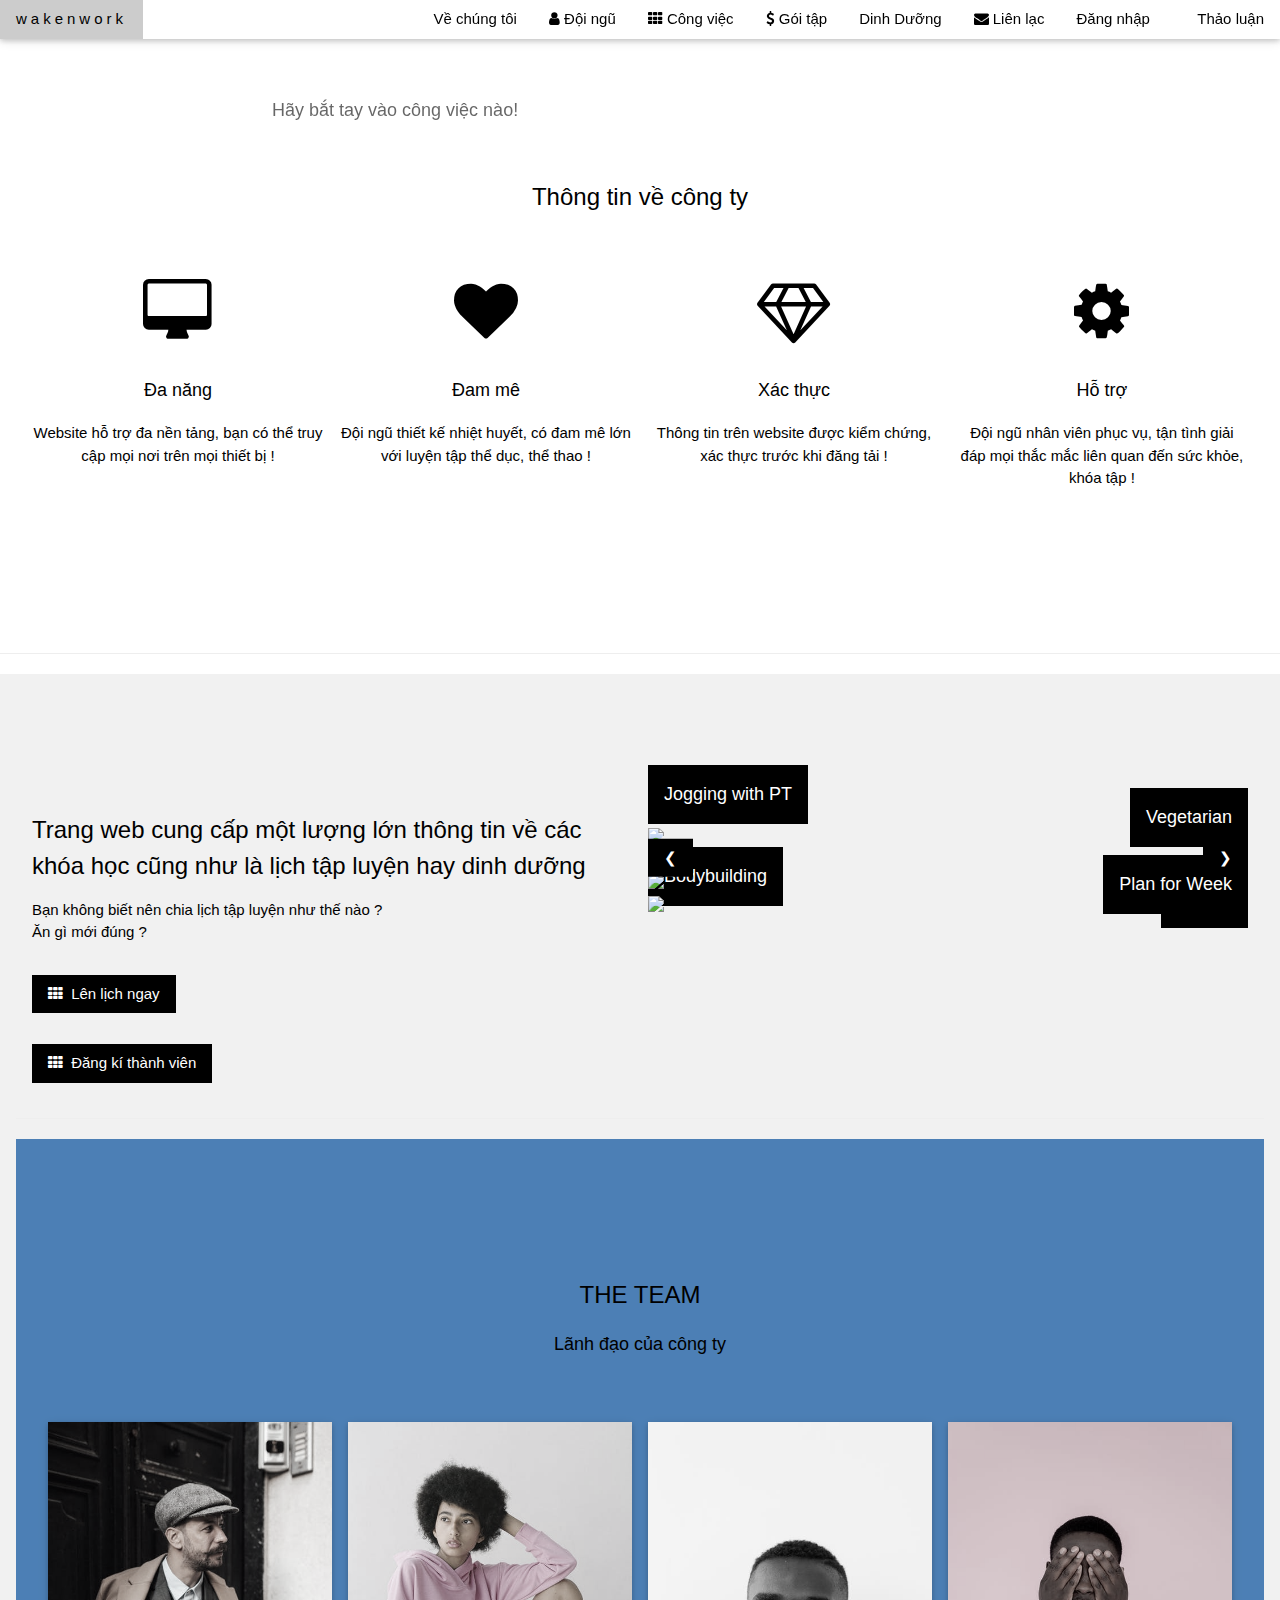
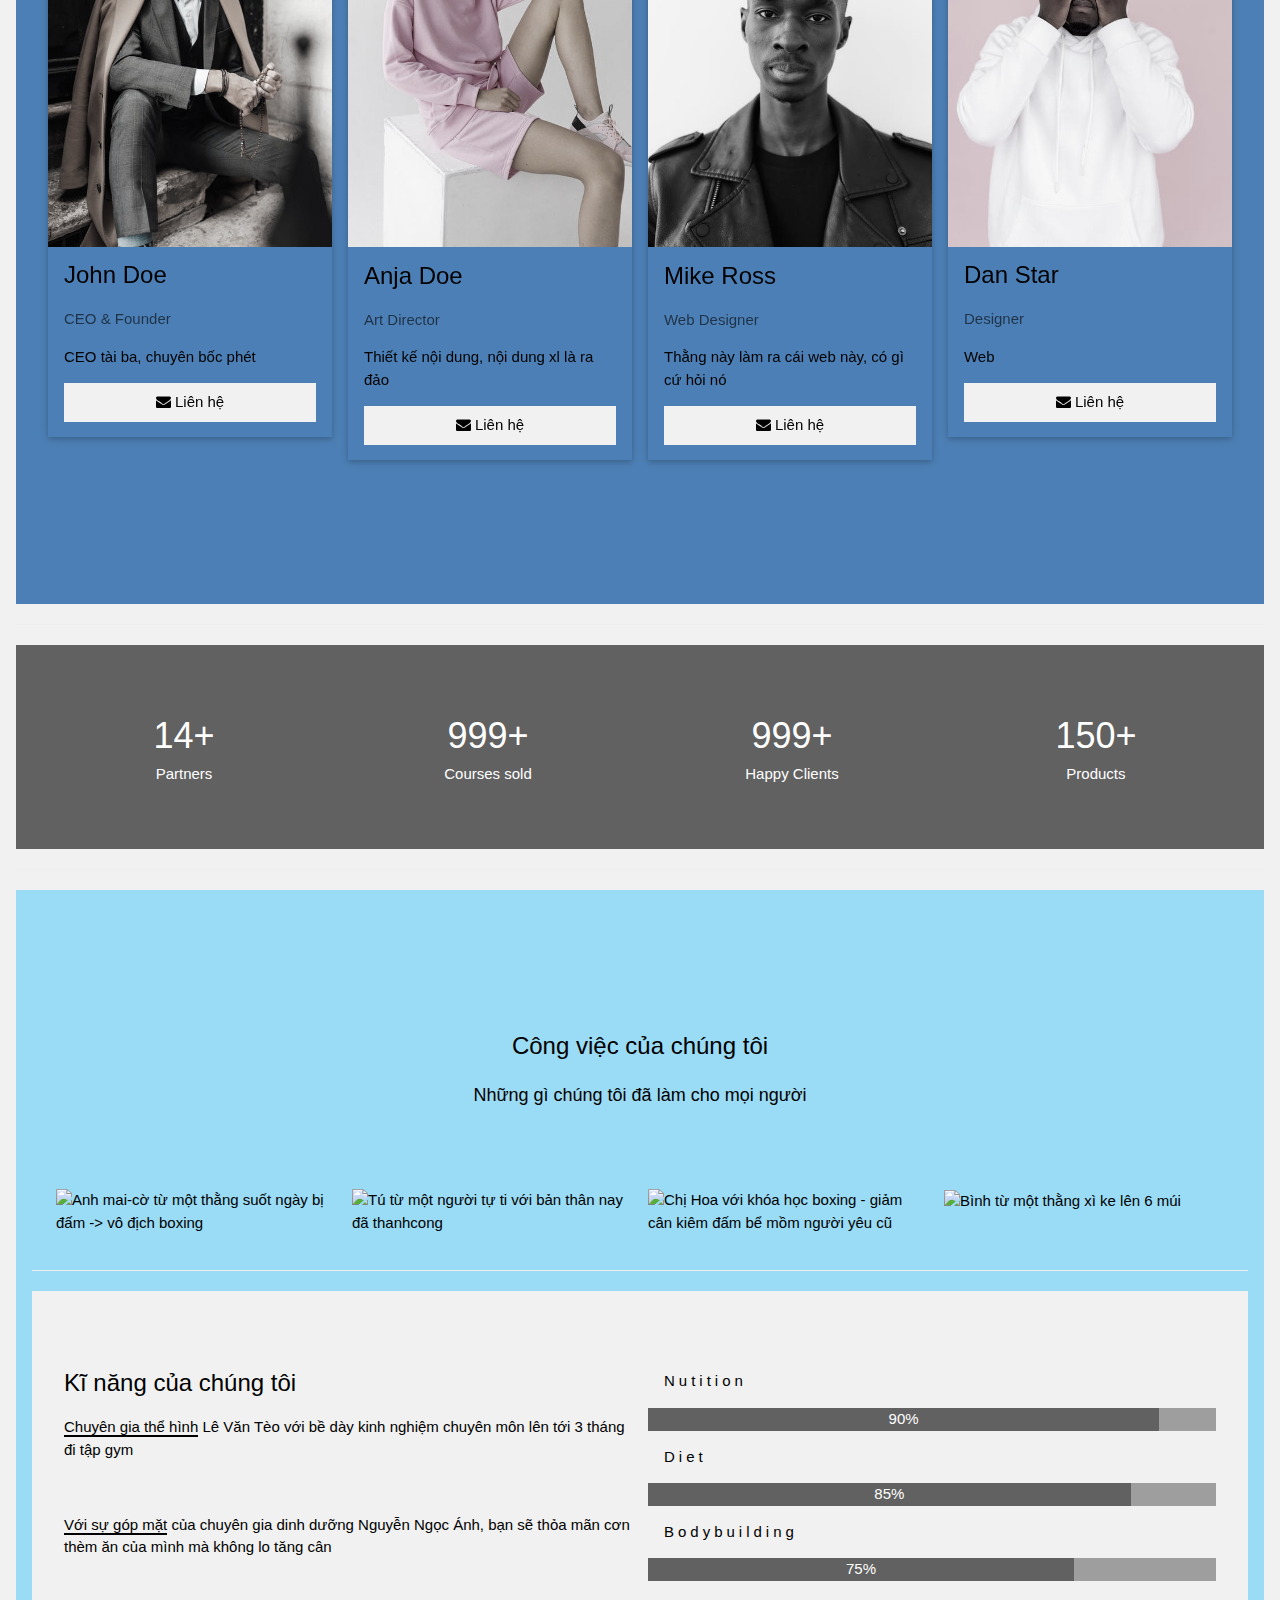
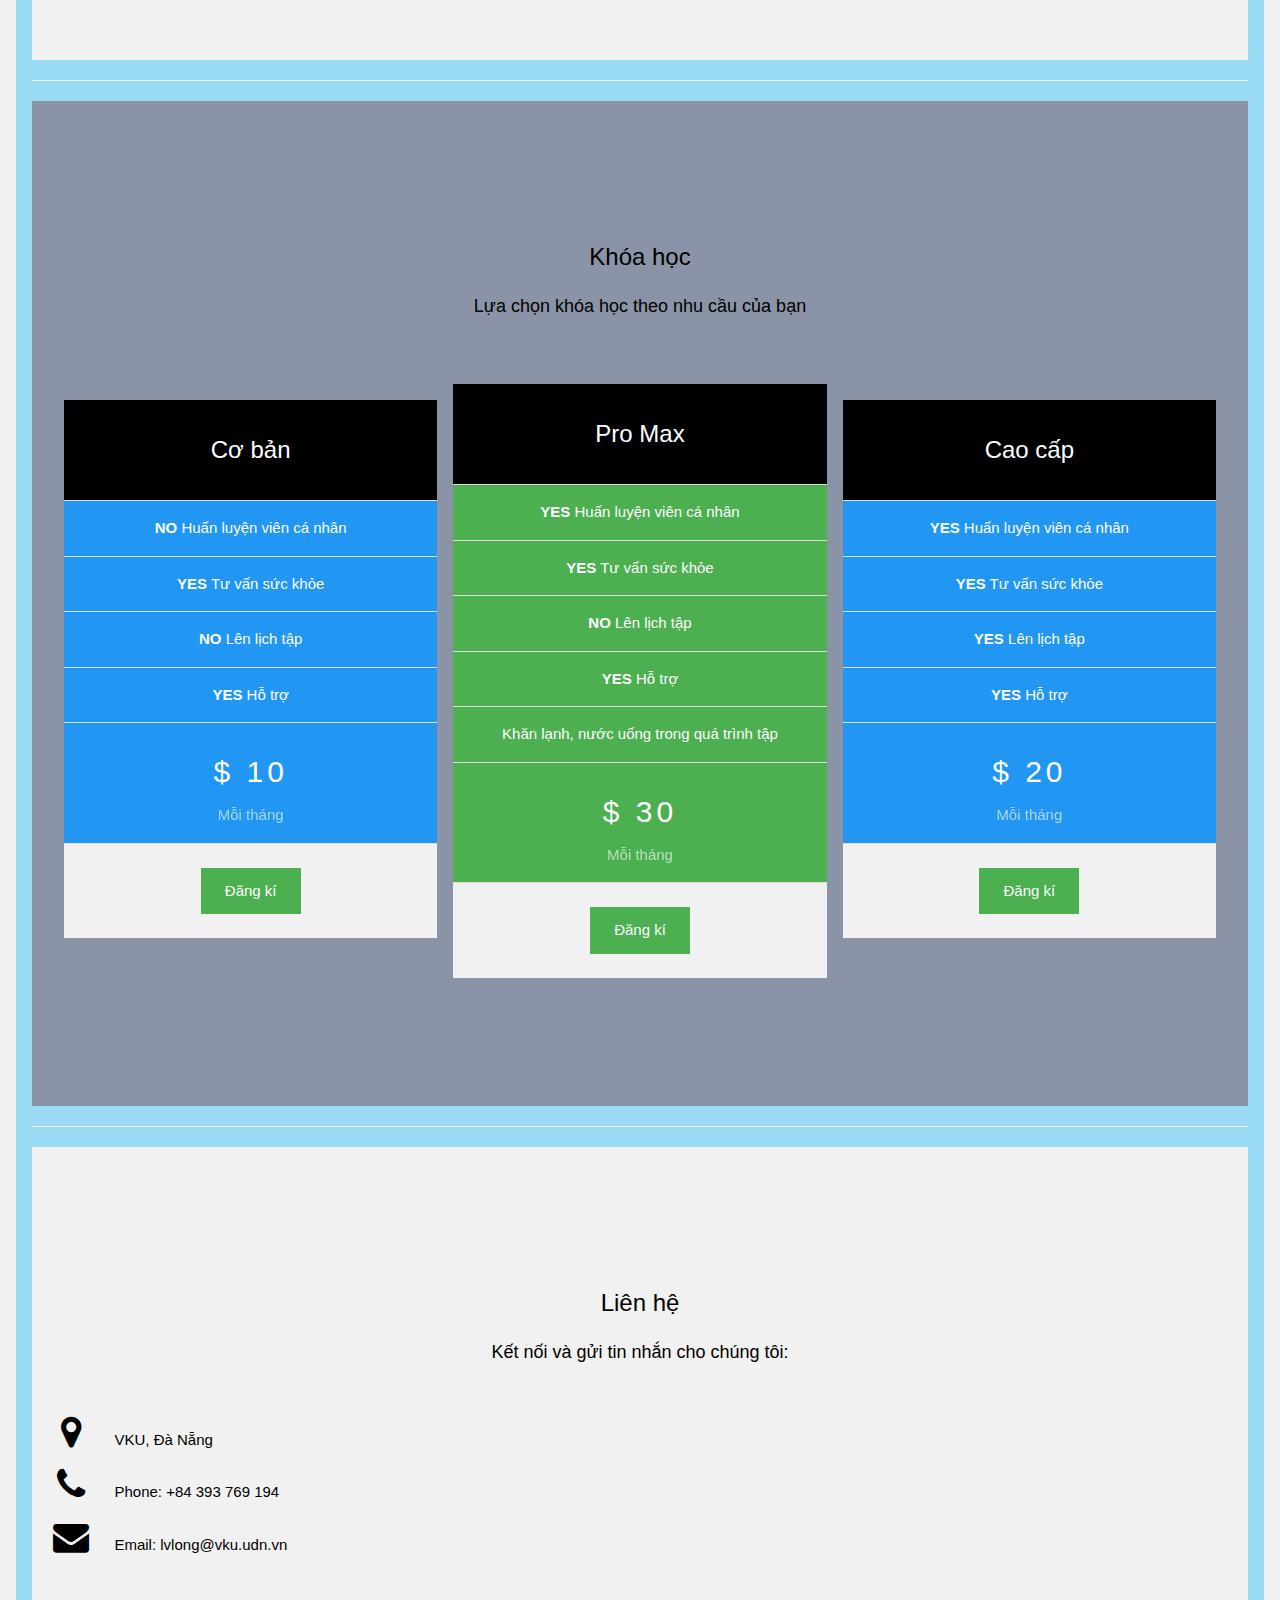
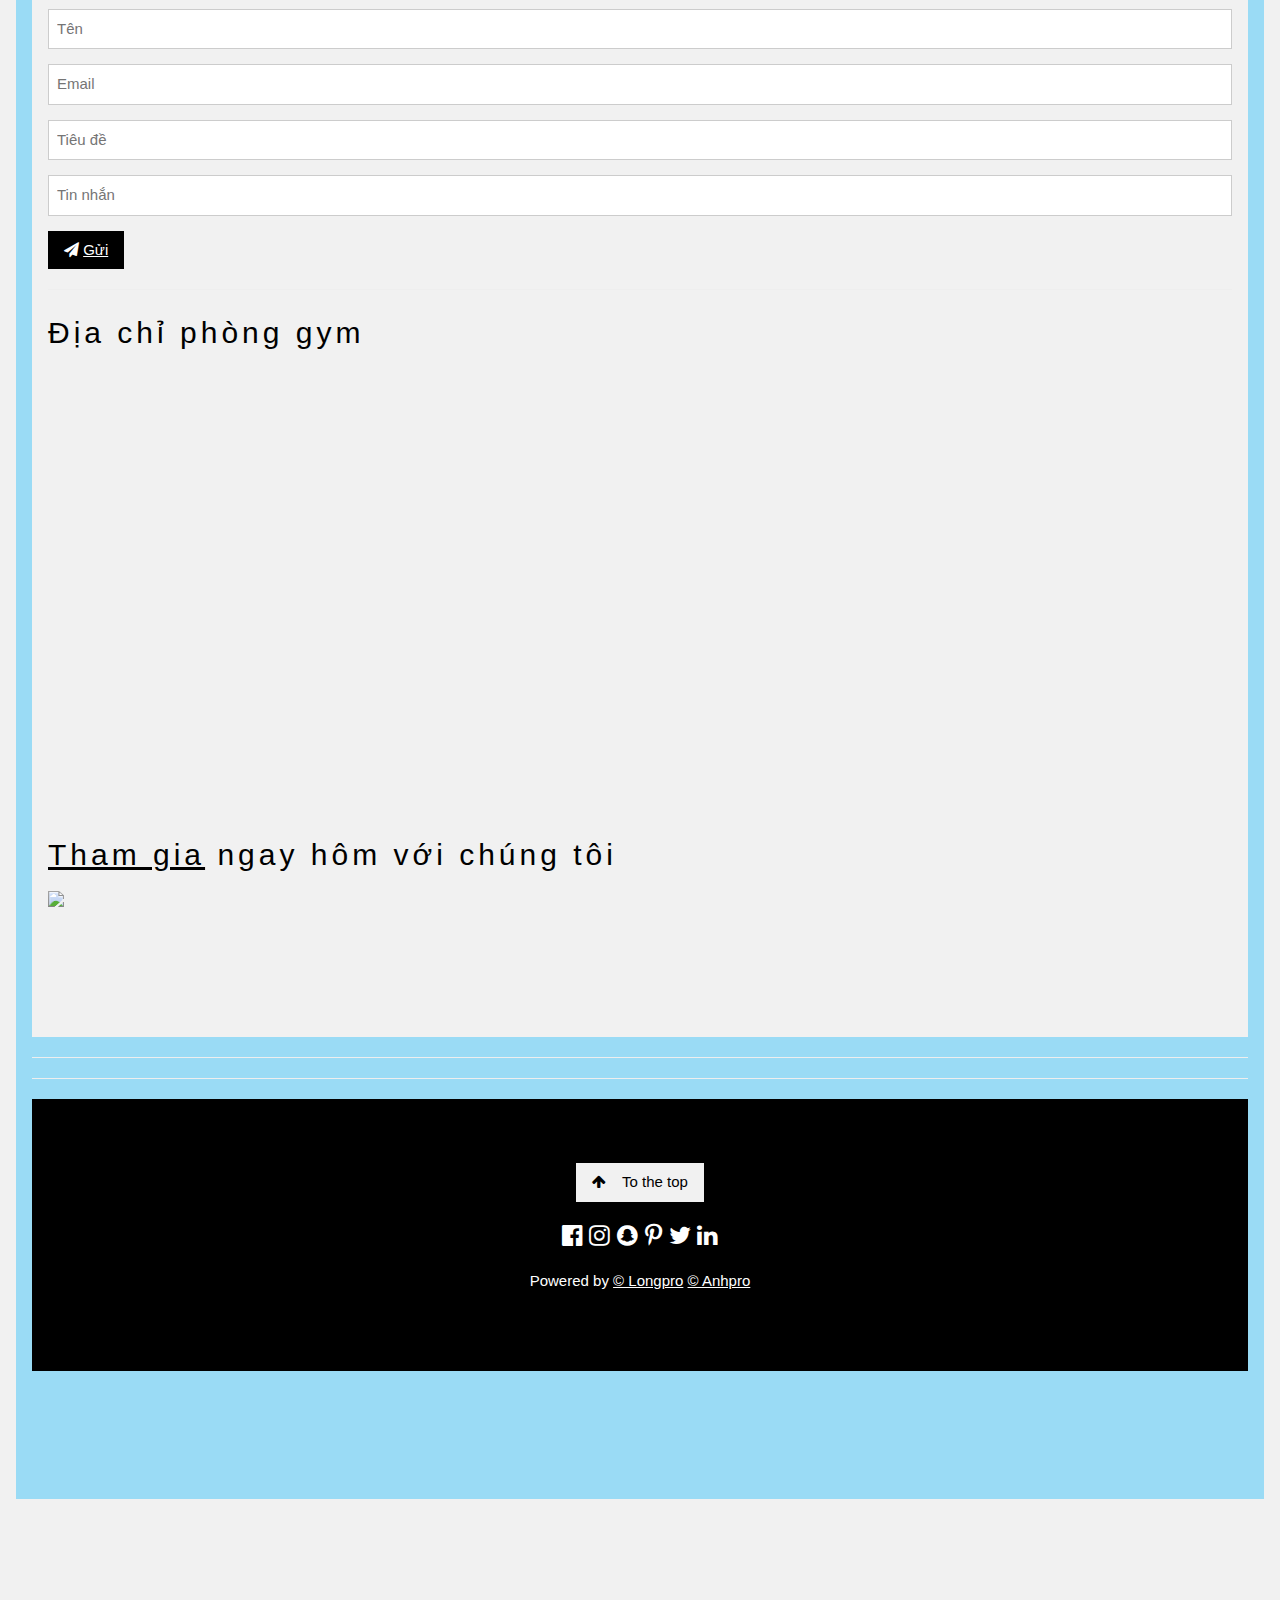
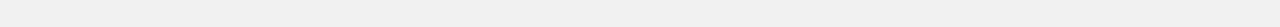
==== index.html @ af614f7c "lastest commit" ====
<!DOCTYPE html>
<html>
<title>WAKENWORK.COM</title>
<meta charset="UTF-8">
<meta name="viewport" content="width=device-width, initial-scale=1">
<link rel="stylesheet" href="https://www.w3schools.com/w3css/4/w3.css">
<link rel="stylesheet" href="https://fonts.googleapis.com/css?family=Raleway">
<link rel="stylesheet" href="https://cdnjs.cloudflare.com/ajax/libs/font-awesome/4.7.0/css/font-awesome.min.css">
<link rel="stylesheet" type="text/css" href="style.css">
<link rel="stylesheet" href="https://use.fontawesome.com/releases/v5.7.0/css/all.css"
        integrity="sha384-lZN37f5QGtY3VHgisS14W3ExzMWZxybE1SJSEsQp9S+oqd12jhcu+A56Ebc1zFSJ" crossorigin="anonymous">
<body>

<div class="w3-top">
  <div class="w3-bar w3-white w3-card" id="myNavbar">
    <a href="#home" class="w3-bar-item w3-button w3-wide">wakenwork</a>
    <div class="w3-right w3-hide-small">
      <a href="#about" class="w3-bar-item w3-button">Về chúng tôi</a>
      <a href="#team" class="w3-bar-item w3-button"><i class="fa fa-user"></i> Đội ngũ</a>
      <a href="#work" class="w3-bar-item w3-button"><i class="fa fa-th"></i> Công việc</a>
      <a href="course.html" class="w3-bar-item w3-button"><i class="fa fa-usd"></i> Gói tập</a>
      <a href="food.html" class="w3-bar-item w3-button"><i class="fas fa-carrot"></i>Dinh Dưỡng</a>
      <a href="#contact" class="w3-bar-item w3-button"><i class="fa fa-envelope"></i> Liên lạc</a>
      <a href="login.html" class="w3-bar-item w3-button"><i class="fas fa-sign-in-alt"></i> Đăng nhập</a>
      <a target="_blank" href="forum.html" class="w3-bar-item w3-button"><i class="fas fa-comments"></i> Thảo luận</a>
    </div>

    <a href="javascript:void(0)" class="w3-bar-item w3-button w3-right w3-hide-large w3-hide-medium" onclick="w3_open()">
      <i class="fa fa-bars"></i>
    </a>
  </div>
</div>

<nav class="w3-sidebar w3-bar-block w3-black w3-card w3-animate-left w3-hide-medium w3-hide-large" style="display:none" id="mySidebar">
  <a href="javascript:void(0)" onclick="w3_close()" class="w3-bar-item w3-button w3-large w3-padding-16">Đóng ×</a>
  <a href="#about" onclick="w3_close()" class="w3-bar-item w3-button">Về chúng tôi</a>
  <a href="#team" onclick="w3_close()" class="w3-bar-item w3-button">Đội ngũ</a>
  <a href="#work" onclick="w3_close()" class="w3-bar-item w3-button">Công việc</a>
  <a href="#pricing" onclick="w3_close()" class="w3-bar-item w3-button">Gói tập</a>
  <a href="#contact" onclick="w3_close()" class="w3-bar-item w3-button">Liên lạc</a>
  <a href="login.html" onclick="w3_close()" class="w3-bar-item w3-button">Đăng nhập</a>
  <a target="_blank" href="forum.html" onclick="w3_close()" class="w3-bar-item w3-button">Thảo luận</a>
</nav>

<header class="bgimg-1 w3-display-container w3-grayscale-min" id="home">
  <div class="w3-display-left w3-text-white" style="padding:48px">

    <p><a href="#courses" class="w3-button w3-white w3-padding-large w3-large w3-margin-top w3-opacity w3-hover-opacity-off">Hãy tập luyện ngay từ hôm nay!</a></p>
    <p><a href="#courses" class="w3-button w3-white w3-padding-large w3-large w3-margin-top w3-opacity w3-hover-opacity-on" style="margin-left: 150px">Làm cái gì đó có ý nghĩa!</a></p>
    <p><a href="#courses" class="w3-button w3-white w3-padding-large w3-large w3-margin-top w3-opacity w3-hover-opacity-on" style="margin-left: 200px">Hãy bắt tay vào công việc nào!</a></p>
  </div> 
  <div class="w3-display-bottomleft w3-text-black w3-light-grey w3-large w3-hover-shadow" style="padding:24px 48px">
    <i class="fa fa-facebook-official w3-hover-opacity"></i>
    <i class="fa fa-instagram w3-hover-opacity"></i>
    <i class="fa fa-snapchat w3-hover-opacity"></i>
    <i class="fa fa-pinterest-p w3-hover-opacity"></i>
    <i class="fa fa-twitter w3-hover-opacity"></i>
    <i class="fa fa-linkedin w3-hover-opacity"></i>
  </div>
</header>
<hr>
<div class="w3-container" style="padding:128px 16px" id="about">
  <h3 class="w3-center">Thông tin về công ty</h3>
  
  <div class="w3-row-padding w3-center" style="margin-top:64px">
    <div class="w3-quarter">
      <i class="fa fa-desktop w3-margin-bottom w3-jumbo w3-center"></i>
      <p class="w3-large">Đa năng</p>
      <p>Website hỗ trợ đa nền tảng, bạn có thể truy cập mọi nơi trên mọi thiết bị !</p>
    </div>
    <div class="w3-quarter">
      <i class="fa fa-heart w3-margin-bottom w3-jumbo"></i>
      <p class="w3-large">Đam mê</p>
      <p>Đội ngũ thiết kế nhiệt huyết, có đam mê lớn với luyện tập thể dục, thể thao !</p>
    </div>
    <div class="w3-quarter">
      <i class="fa fa-diamond w3-margin-bottom w3-jumbo"></i>
      <p class="w3-large">Xác thực</p>
      <p>Thông tin trên website được kiểm chứng, xác thực trước khi đăng tải !</p>
    </div>
    <div class="w3-quarter">
      <i class="fa fa-cog w3-margin-bottom w3-jumbo"></i>
      <p class="w3-large">Hỗ trợ</p>
      <p>Đội ngũ nhân viên phục vụ, tận tình giải đáp mọi thắc mắc liên quan đến sức khỏe, khóa tập !</p>
    </div>
  </div>
</div>
<hr>
<div class="w3-container w3-light-grey" style="padding:128px 16px">
  <div class="w3-row-padding">
    <div class="w3-col m6">
      <h3>Trang web cung cấp một lượng lớn thông tin về các khóa học cũng như là lịch tập luyện hay dinh dưỡng</h3>
      <p>Bạn không biết nên chia lịch tập luyện như thế nào ?<br>Ăn gì mới đúng ?</p>
      <p><a href="BMI.html" class="w3-button w3-black w3-margin-top"><i class="fa fa-th"> </i> Lên lịch ngay</a></p>
      <p><a href="#work" class="w3-button w3-black w3-margin-top"><i class="fa fa-th"> </i> Đăng kí thành viên</a></p>
    </div>
    <div class="w3-col m6">
     <div class="w3-content w3-display-container">

<div class="w3-display-container mySlides">
  <img src="./Images/111.jpg" style="width:100%">
  <div class="w3-display-bottomleft w3-large w3-container w3-padding-16 w3-black">
    Jogging with PT
  </div>
</div>

<div class="w3-display-container mySlides">
  <img src="./Images/112.jpg" style="width:100%">
  <div class="w3-display-bottomright w3-large w3-container w3-padding-16 w3-black">
    Vegetarian
  </div>
</div>

<div class="w3-display-container mySlides">
  <img src="./Images/113.jpg" style="width:100%">
  <div class="w3-display-topleft w3-large w3-container w3-padding-16 w3-black">
    Bodybuilding
  </div>
</div>

<div class="w3-display-container mySlides">
  <img src="./Images/114.jpg" style="width:100%">
  <div class="w3-display-topright w3-large w3-container w3-padding-16 w3-black">
    Boxing
  </div>
</div>

<div class="w3-display-container mySlides">
  <img src="./Images/115.jpg" style="width:100%">
  <div class="w3-display-bottomright w3-large w3-container w3-padding-16 w3-black">
    Plan for Week
  </div>
</div>

<button class="w3-button w3-display-left w3-black" onclick="plusDivs(-1)">&#10094;</button>
<button class="w3-button w3-display-right w3-black" onclick="plusDivs(1)">&#10095;</button>

</div>
  </div>
</div>
<hr>
<!-- Team Section -->
<div class="w3-container" style="padding:128px 16px; background-color: #4c7fb5" id="team">
  <h3 class="w3-center">THE TEAM</h3>
  <p class="w3-center w3-large">Lãnh đạo của công ty</p>
  <div class="w3-row-padding w3-grayscale" style="margin-top:64px">
    <div class="w3-col l3 m6 w3-margin-bottom">
      <div class="w3-card">
        <img src="./Images/farmer.jpeg" alt="John" style="width:100%">
        <div class="w3-container">
          <h3>John Doe</h3>
          <p class="w3-opacity">CEO & Founder</p>
          <p>CEO tài ba, chuyên bốc phét</p>
          <p><button class="w3-button w3-light-grey w3-block"><i class="fa fa-envelope"></i> Liên hệ</button></p>
        </div>
      </div>
    </div>
    <div class="w3-col l3 m6 w3-margin-bottom">
      <div class="w3-card">
        <img src="./Images/farmer1.jpeg" alt="Jane" style="width:100%">
        <div class="w3-container">
          <h3>Anja Doe</h3>
          <p class="w3-opacity">Art Director</p>
          <p>Thiết kế nội dung, nội dung xl là ra đảo</p>
          <p><button class="w3-button w3-light-grey w3-block"><i class="fa fa-envelope"></i> Liên hệ</button></p>
        </div>
      </div>
    </div>
    <div class="w3-col l3 m6 w3-margin-bottom">
      <div class="w3-card">
        <img src="./Images/farmer2.jpeg" alt="Mike" style="width:100%">
        <div class="w3-container">
          <h3>Mike Ross</h3>
          <p class="w3-opacity">Web Designer</p>
          <p>Thằng này làm ra cái web này, có gì cứ hỏi nó</p>
          <p><button class="w3-button w3-light-grey w3-block"><i class="fa fa-envelope"></i> Liên hệ</button></p>
        </div>
      </div>
    </div>
    <div class="w3-col l3 m6 w3-margin-bottom">
      <div class="w3-card">
        <img src="./Images/farmer3.jpeg" alt="Dan" style="width:100%">
        <div class="w3-container">
          <h3>Dan Star</h3>
          <p class="w3-opacity">Designer</p>
          <p>Web</p>
          <p><button class="w3-button w3-light-grey w3-block"><i class="fa fa-envelope"></i> Liên hệ</button></p>
        </div>
      </div>
    </div>
  </div>
</div>
<hr>
<!-- Promo Section "Statistics" -->
<div class="w3-container w3-row w3-center w3-dark-grey w3-padding-64">
  <div class="w3-quarter">
    <span class="w3-xxlarge">14+</span>
    <br>Partners
  </div>
  <div class="w3-quarter">
    <span class="w3-xxlarge">999+</span>
    <br>Courses sold
  </div>
  <div class="w3-quarter">
    <span class="w3-xxlarge">999+</span>
    <br>Happy Clients
  </div>
  <div class="w3-quarter">
    <span class="w3-xxlarge">150+</span>
    <br>Products
  </div>
</div>
<hr>
<!-- Work Section -->
<div class="w3-container" style="padding:128px 16px; background-color: #9adbf5" id="work">
  <h3 class="w3-center">Công việc của chúng tôi</h3>
  <p class="w3-center w3-large">Những gì chúng tôi đã làm cho mọi người</p>

  <div class="w3-row-padding" style="margin-top:64px">
  <div class="w3-row-padding w3-section">
    <div class="w3-col l3 m6">
      <img src="./Images/cobap.jpg" style="width:100%" onclick="onClick(this)" class="w3-hover-opacity" alt="Anh mai-cờ từ một thằng suốt ngày bị đấm -> vô địch boxing">
    </div>
    <div class="w3-col l3 m6">
      <img src="./Images/thanhcongman.jpg" style="width:100%" onclick="onClick(this)" class="w3-hover-opacity" alt="Tú từ một người tự ti với bản thân nay đã thanhcong">
    </div>
    <div class="w3-col l3 m6">
      <img src="./Images/224.jpg" style="width:100%" onclick="onClick(this)" class="w3-hover-opacity" alt="Chị Hoa với khóa học boxing - giảm cân kiêm đấm bể mồm người yêu cũ">
    </div>
    <div class="w3-col l3 m6">
      <img src="./Images/gay-do.jpg" style="width:100%" onclick="onClick(this)" class="w3-hover-opacity" alt="Bình từ một thằng xì ke lên 6 múi">
    </div>
  </div>
</div>
<hr>
<!-- Modal for full size images on click-->
<div id="modal01" class="w3-modal w3-black" onclick="this.style.display='none'">
  <span class="w3-button w3-xxlarge w3-black w3-padding-large w3-display-topright" title="Close Modal Image">×</span>
  <div class="w3-modal-content w3-animate-zoom w3-center w3-transparent w3-padding-64">
    <img id="img01" class="w3-image">
    <p id="caption" class="w3-opacity w3-large"></p>
  </div>
</div>
<!-- Skills Section -->
<div class="w3-container w3-light-grey w3-padding-64">
  <div class="w3-row-padding">
    <div class="w3-col m6">
      <h3><span class="border_bot">Kĩ năng</span> của chúng tôi</h3>
      <p><span style="border-bottom: 2px solid #000">Chuyên gia thể hình</span> Lê Văn Tèo với bề dày kinh nghiệm chuyên môn lên tới 3 tháng đi tập gym</p>
    <br>
      <p><span style="border-bottom: 2px solid #000">Với sự góp mặt</span> của chuyên gia dinh dưỡng Nguyễn Ngọc Ánh, bạn sẽ thỏa mãn cơn thèm ăn của mình mà không lo tăng cân</p>
    <br>
    </div>
    <div class="w3-col m6">
      <p class="w3-wide"><i class="w3-margin-right"></i>Nutition</p>
      <div class="w3-grey">
        <div class="w3-container w3-dark-grey w3-center" style="width:90%">90%</div>
      </div>
      <p class="w3-wide"><i class="w3-margin-right"></i>Diet</p>
      <div class="w3-grey">
        <div class="w3-container w3-dark-grey w3-center" style="width:85%">85%</div>
      </div>
      <p class="w3-wide"><i class="w3-margin-right"></i>Bodybuilding</p>
      <div class="w3-grey">
        <div class="w3-container w3-dark-grey w3-center" style="width:75%">75%</div>
      </div>
    </div>
  </div>
</div>
<hr>
<div class="w3-container w3-center" style="padding:128px 16px; background-color: #8a94a6" id="pricing">
  <h3>Khóa học</h3>
  <p class="w3-large">Lựa chọn khóa học theo nhu cầu của bạn</p>
  <div class="w3-row-padding" style="margin-top:64px">
    <div class="w3-third w3-section">
      <ul class="w3-ul w3-blue w3-hover-shadow">
        <li class="w3-black w3-xlarge w3-padding-32">Cơ bản</li>
        <li class="w3-padding-16"><b>NO</b> Huấn luyện viên cá nhân</li>
        <li class="w3-padding-16"><b>YES</b> Tư vấn sức khỏe</li>
        <li class="w3-padding-16"><b>NO</b> Lên lịch tập</li>
        <li class="w3-padding-16"><b>YES</b> Hỗ trợ</li>
        <li class="w3-padding-16">
          <h2 class="w3-wide">$ 10</h2>
          <span class="w3-opacity">Mỗi tháng</span>
        </li>
        <li class="w3-light-grey w3-padding-24">
          <button class="w3-button w3-green w3-padding-large">Đăng kí</button>
        </li>
      </ul>
    </div>
    <div class="w3-third">
      <ul class="w3-ul w3-green w3-hover-shadow">
      	<li class="w3-black w3-xlarge w3-padding-32">Pro Max</li>
        <li class="w3-padding-16"><b>YES</b> Huấn luyện viên cá nhân</li>
        <li class="w3-padding-16"><b>YES</b> Tư vấn sức khỏe</li>
        <li class="w3-padding-16"><b>NO</b> Lên lịch tập</li>
        <li class="w3-padding-16"><b>YES</b> Hỗ trợ</li>
        <li class="w3-padding-16"> Khăn lạnh, nước uống trong quá trình tập</li>
        <li class="w3-padding-16">
          <h2 class="w3-wide">$ 30</h2>
          <span class="w3-opacity">Mỗi tháng</span>
        </li>
        <li class="w3-light-grey w3-padding-24">
          <button class="w3-button w3-green w3-padding-large">Đăng kí</button>
        </li>
      </ul>
    </div>
    <div class="w3-third w3-section">
      <ul class="w3-ul w3-blue w3-hover-shadow">
      	<li class="w3-black w3-xlarge w3-padding-32">Cao cấp</li>
        <li class="w3-padding-16"><b>YES</b> Huấn luyện viên cá nhân</li>
        <li class="w3-padding-16"><b>YES</b> Tư vấn sức khỏe</li>
        <li class="w3-padding-16"><b>YES</b> Lên lịch tập</li>
        <li class="w3-padding-16"><b>YES</b> Hỗ trợ</li>
        <li class="w3-padding-16">
          <h2 class="w3-wide">$ 20</h2>
          <span class="w3-opacity">Mỗi tháng</span>
        </li>
        <li class="w3-light-grey w3-padding-24">
          <button class="w3-button w3-green w3-padding-large">Đăng kí</button> </li>
      </ul>
    </div>
  </div>
</div>
<hr>
<!-- Contact Section -->
<div class="w3-container w3-light-grey" style="padding:128px 16px" id="contact">
  <h3 class="w3-center">Liên hệ</h3>
  <p class="w3-center w3-large">Kết nối và gửi tin nhắn cho chúng tôi:</p>
  <div style="margin-top:48px">
    <p><i class="fa fa-map-marker fa-fw w3-xxlarge w3-margin-right"></i> VKU, Đà Nẵng</p>
    <p><i class="fa fa-phone fa-fw w3-xxlarge w3-margin-right"></i> Phone: +84 393 769 194</p>
    <p><i class="fa fa-envelope fa-fw w3-xxlarge w3-margin-right"> </i> Email: lvlong@vku.udn.vn</p>
    <br>
    <form action="/action_page.php" target="_blank">
      <p><input class="w3-input w3-border" type="text" placeholder="Tên" required name="Name"></p>
      <p><input class="w3-input w3-border" type="email" placeholder="Email" required name="Email"></p>
      <p><input class="w3-input w3-border" type="text" placeholder="Tiêu đề" required name="Subject"></p>
      <p><input class="w3-input w3-border" type="text" placeholder="Tin nhắn" required name="Message"></p>
      <p>
        <button class="w3-button w3-black sentbutton" type="submit">
          <i class="fa fa-paper-plane"></i> <a href="mailto:lvlong.20it5@vku.udn.vn">Gửi</a> 
        </button>
      </p>
    </form>
    <hr style="color: #105de3">
    <!-- Image of location/map -->
    <div class="nearFooter">
    	<h2 class="w3-wide nearFooterText">Địa chỉ phòng gym</h2>
    <iframe src="https://www.google.com/maps/embed?pb=!1m18!1m12!1m3!1d3835.7387116137456!2d108.25104871478293!3d15.975015746199267!2m3!1f0!2f0!3f0!3m2!1i1024!2i768!4f13.1!3m3!1m2!1s0x3142108997dc971f%3A0x1295cb3d313469c9!2sKorea%20-%20Vietnam%20Friendship%20Information%20Technology%20College!5e0!3m2!1sen!2s!4v1620872393043!5m2!1sen!2s" width="600" height="450" style="border:0;" allowfullscreen="" loading="lazy"></iframe>
    	<h2 class="w3-wide nearFooterText"><a href="#" class="linkFooter">Tham gia</a> ngay hôm với chúng tôi</h2>
    	<img src="./Images/ceb.jpg">
    </div>
  </div>
</div>
<hr>
<div class="end"></div>
<hr>
<!-- Footer -->
<footer class="w3-center w3-black w3-padding-64">
  <a href="#home" class="w3-button w3-light-grey"><i class="fa fa-arrow-up w3-margin-right"></i>To the top</a>
  <div class="w3-xlarge w3-section">
    <i class="fa fa-facebook-official w3-hover-opacity"></i>
    <i class="fa fa-instagram w3-hover-opacity"></i>
    <i class="fa fa-snapchat w3-hover-opacity"></i>
    <i class="fa fa-pinterest-p w3-hover-opacity"></i>
    <i class="fa fa-twitter w3-hover-opacity"></i>
    <i class="fa fa-linkedin w3-hover-opacity"></i>
  </div>
  <p>Powered by <a href="https://www.facebook.com/profile.php?id=100041602174887" title="log" target="_blank" class="w3-hover-text-green">&copy Longpro</a>
    <a href="https://www.facebook.com/profileofme"title="log" target="_blank" class="w3-hover-text-green">&copy Anhpro</a></p>
</footer>
 
<script src="JS/myjs.js"></script>

</body>
</html>
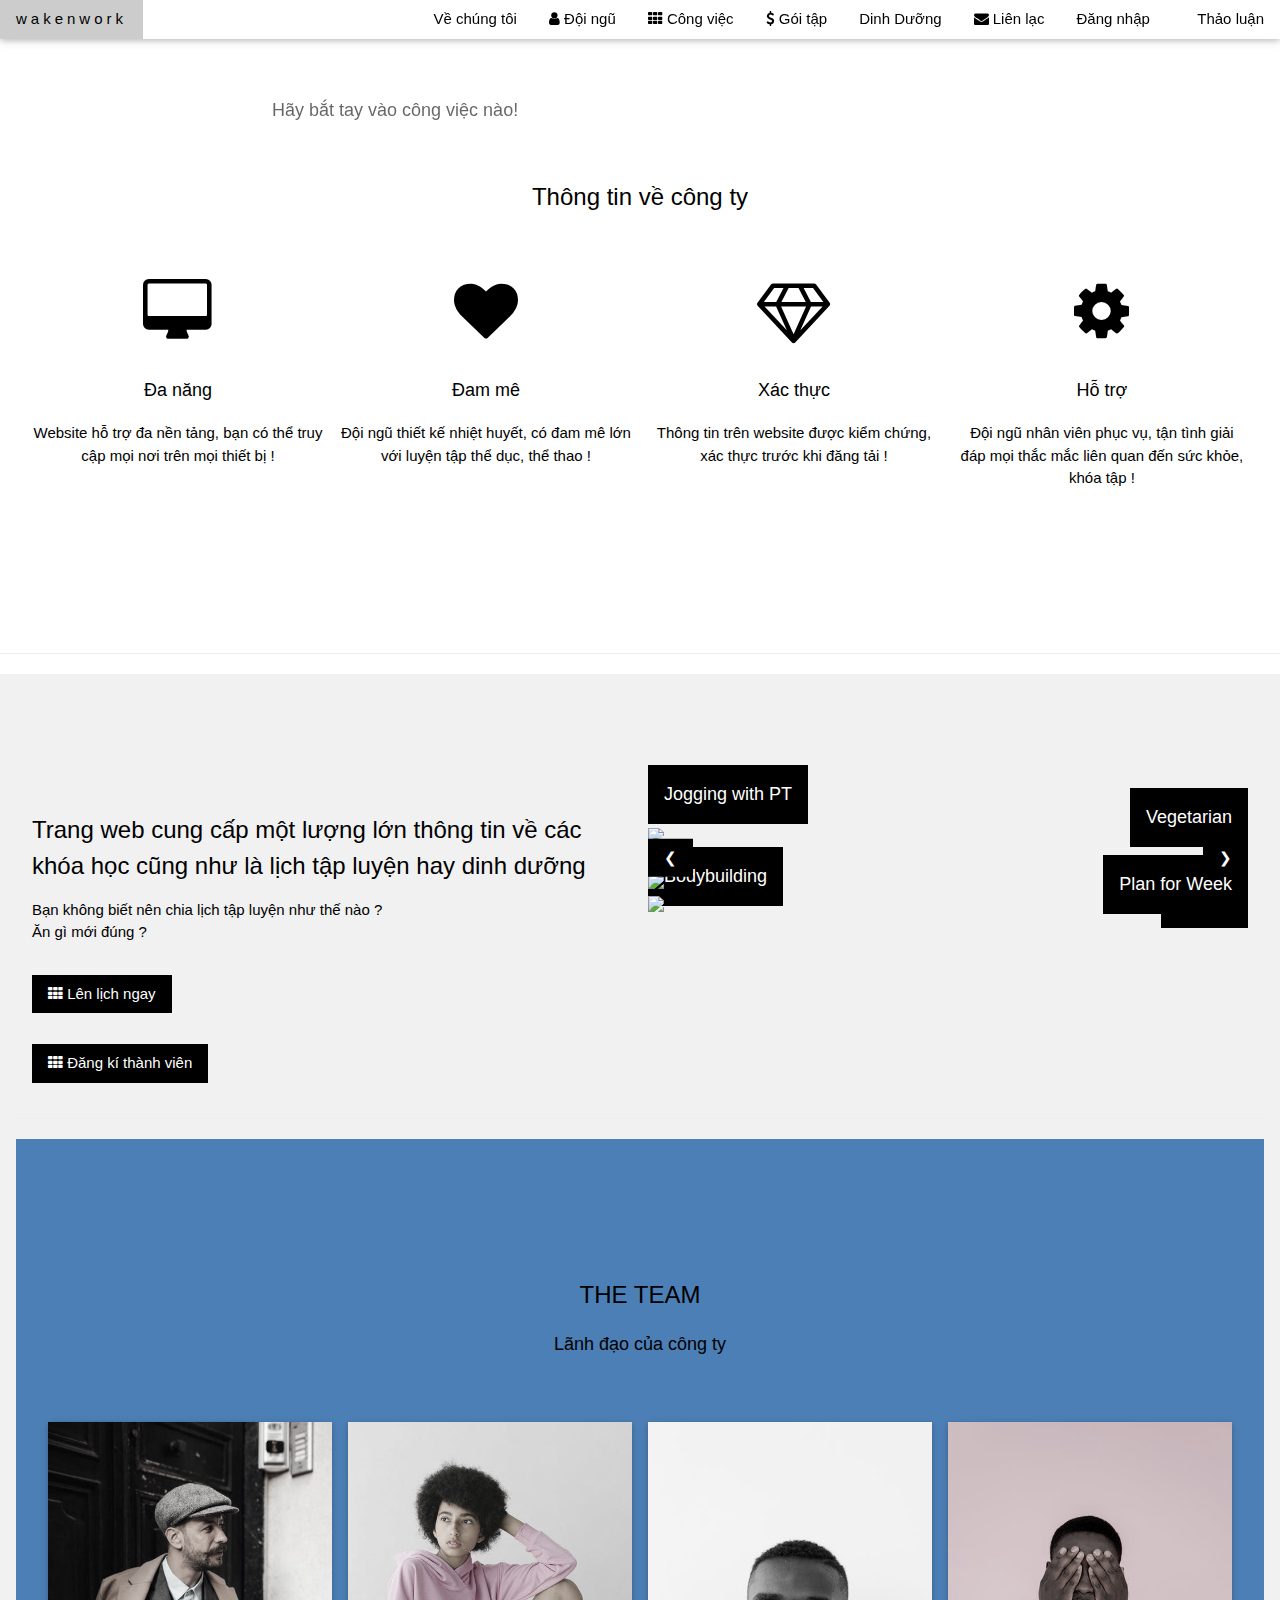
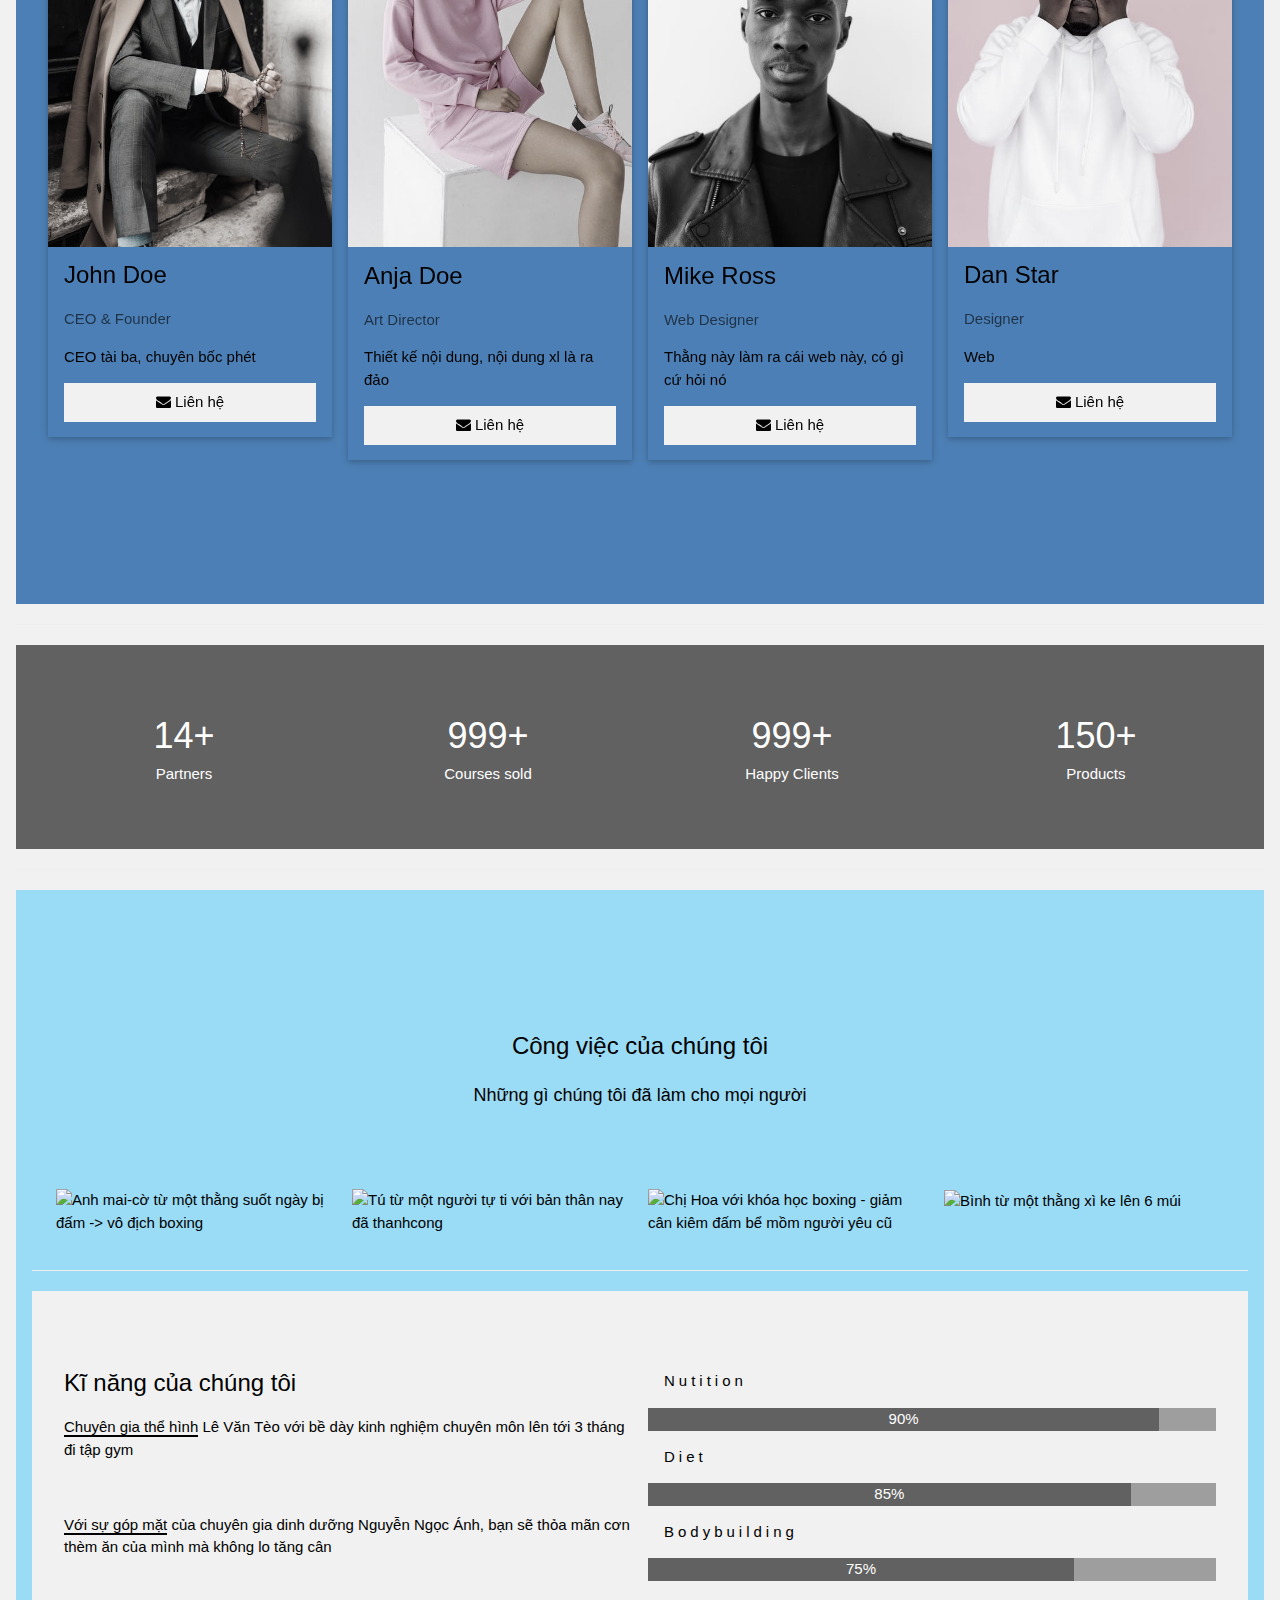
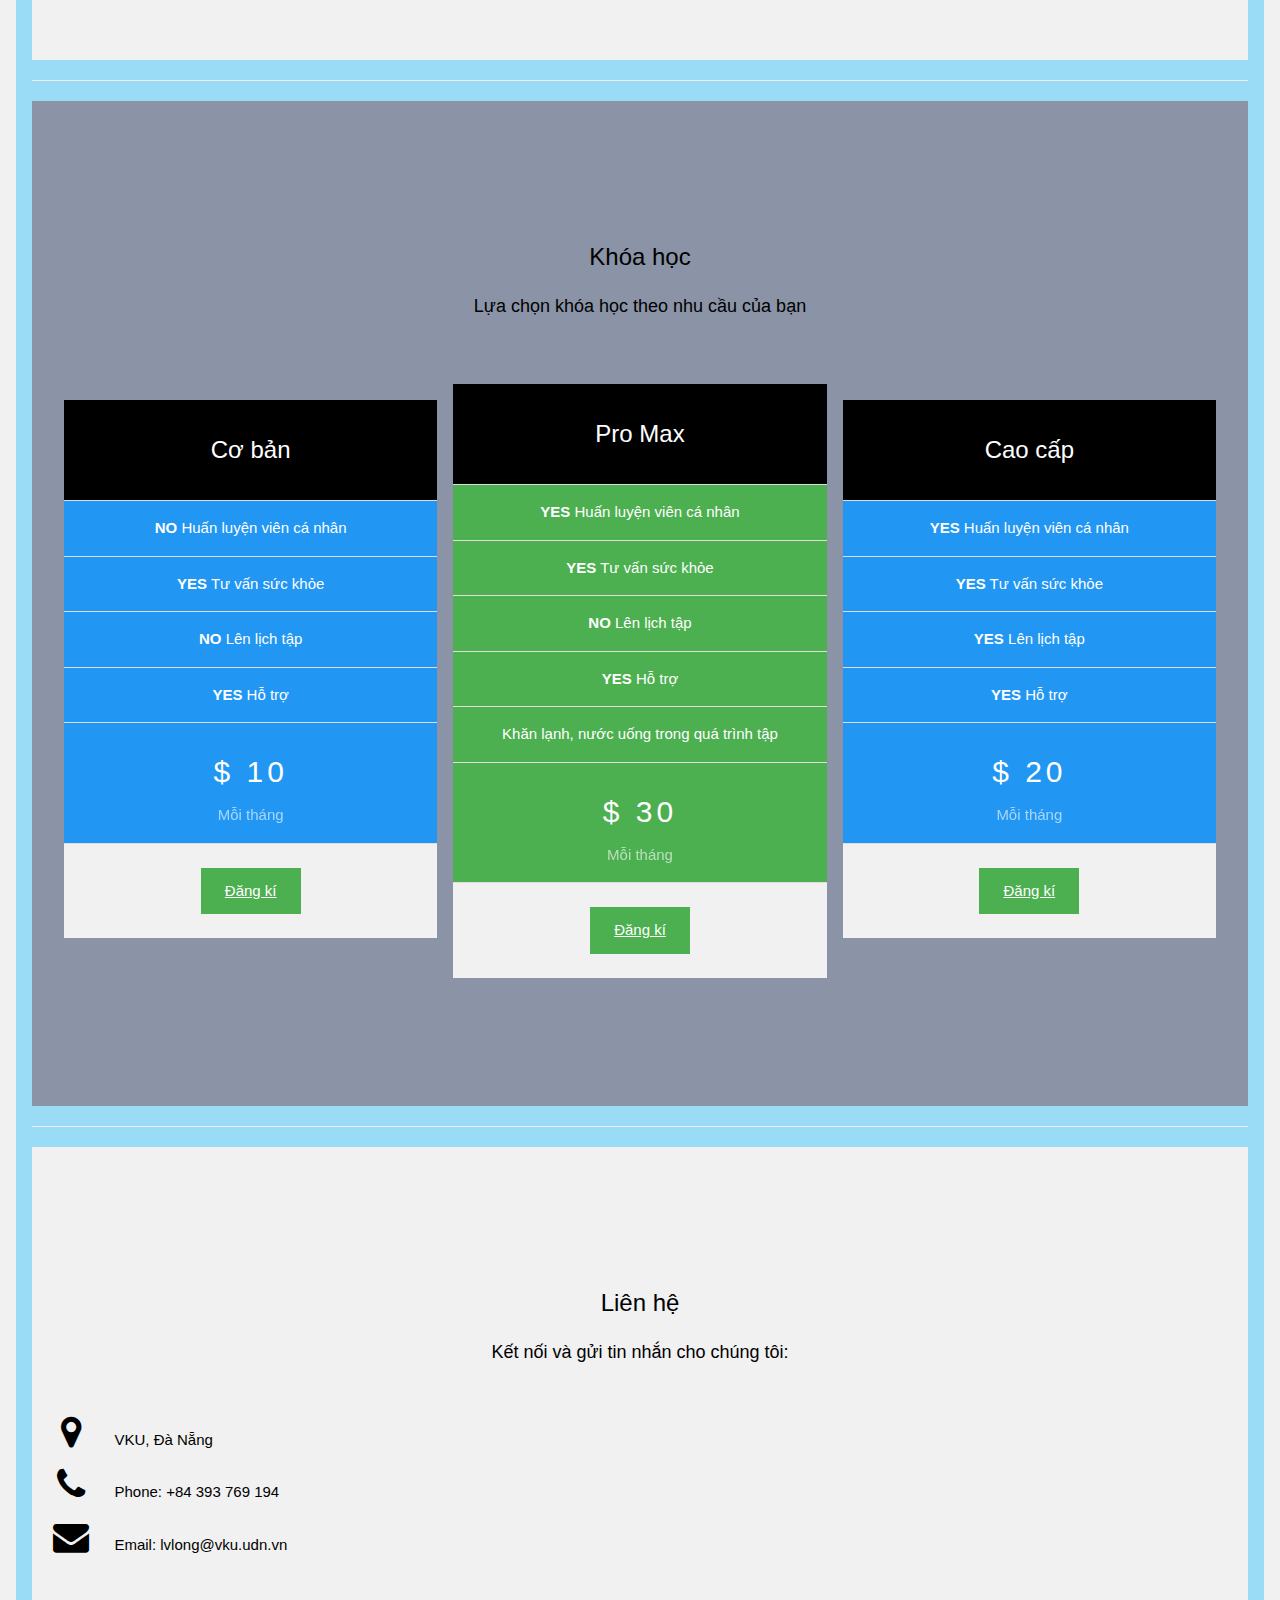
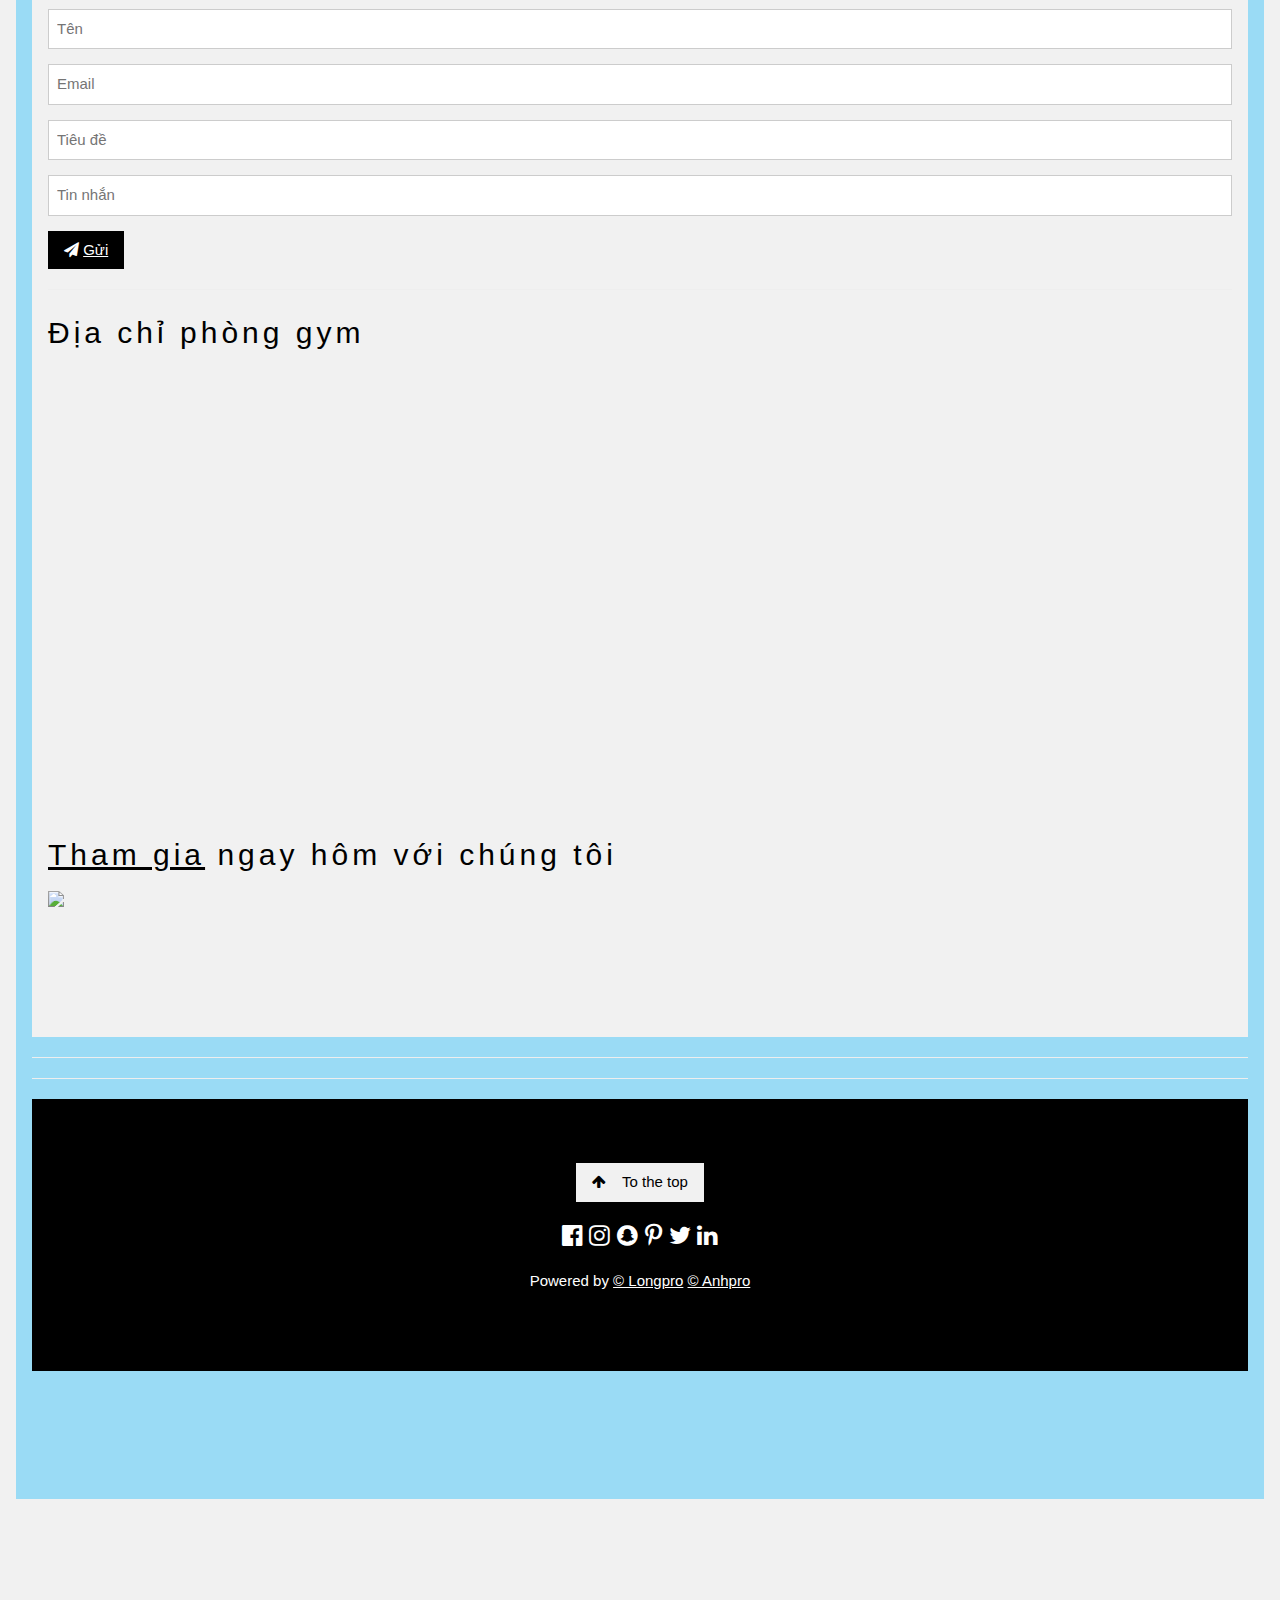
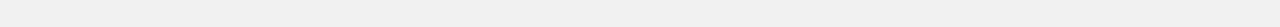
==== commit cc266e5f: "close commit" ====
--- a/index.html
+++ b/index.html
@@ -91,8 +91,8 @@
     <div class="w3-col m6">
       <h3>Trang web cung cấp một lượng lớn thông tin về các khóa học cũng như là lịch tập luyện hay dinh dưỡng</h3>
       <p>Bạn không biết nên chia lịch tập luyện như thế nào ?<br>Ăn gì mới đúng ?</p>
-      <p><a href="BMI.html" class="w3-button w3-black w3-margin-top"><i class="fa fa-th"> </i> Lên lịch ngay</a></p>
-      <p><a href="#work" class="w3-button w3-black w3-margin-top"><i class="fa fa-th"> </i> Đăng kí thành viên</a></p>
+      <p><a href="BMI.html" class="w3-button w3-black w3-margin-top"><i class="fa fa-th"> </i> Lên lịch ngay</a></p>
+      <p><a href="#work" class="w3-button w3-black w3-margin-top"><i class="fa fa-th"> </i> Đăng kí thành viên</a></p>
     </div>
     <div class="w3-col m6">
      <div class="w3-content w3-display-container">
@@ -284,7 +284,7 @@
           <span class="w3-opacity">Mỗi tháng</span>
         </li>
         <li class="w3-light-grey w3-padding-24">
-          <button class="w3-button w3-green w3-padding-large">Đăng kí</button>
+          <button class="w3-button w3-green w3-padding-large"><a href="course.html">Đăng kí</a></button>
         </li>
       </ul>
     </div>
@@ -301,7 +301,7 @@
           <span class="w3-opacity">Mỗi tháng</span>
         </li>
         <li class="w3-light-grey w3-padding-24">
-          <button class="w3-button w3-green w3-padding-large">Đăng kí</button>
+          <button class="w3-button w3-green w3-padding-large"><a href="course.html">Đăng kí</a></button>
         </li>
       </ul>
     </div>
@@ -317,7 +317,7 @@
           <span class="w3-opacity">Mỗi tháng</span>
         </li>
         <li class="w3-light-grey w3-padding-24">
-          <button class="w3-button w3-green w3-padding-large">Đăng kí</button> </li>
+          <button class="w3-button w3-green w3-padding-large"><a href="course.html">Đăng kí</a></button> </li>
       </ul>
     </div>
   </div>
@@ -374,4 +374,4 @@
 <script src="JS/myjs.js"></script>
 
 </body>
-</html>
+</html>